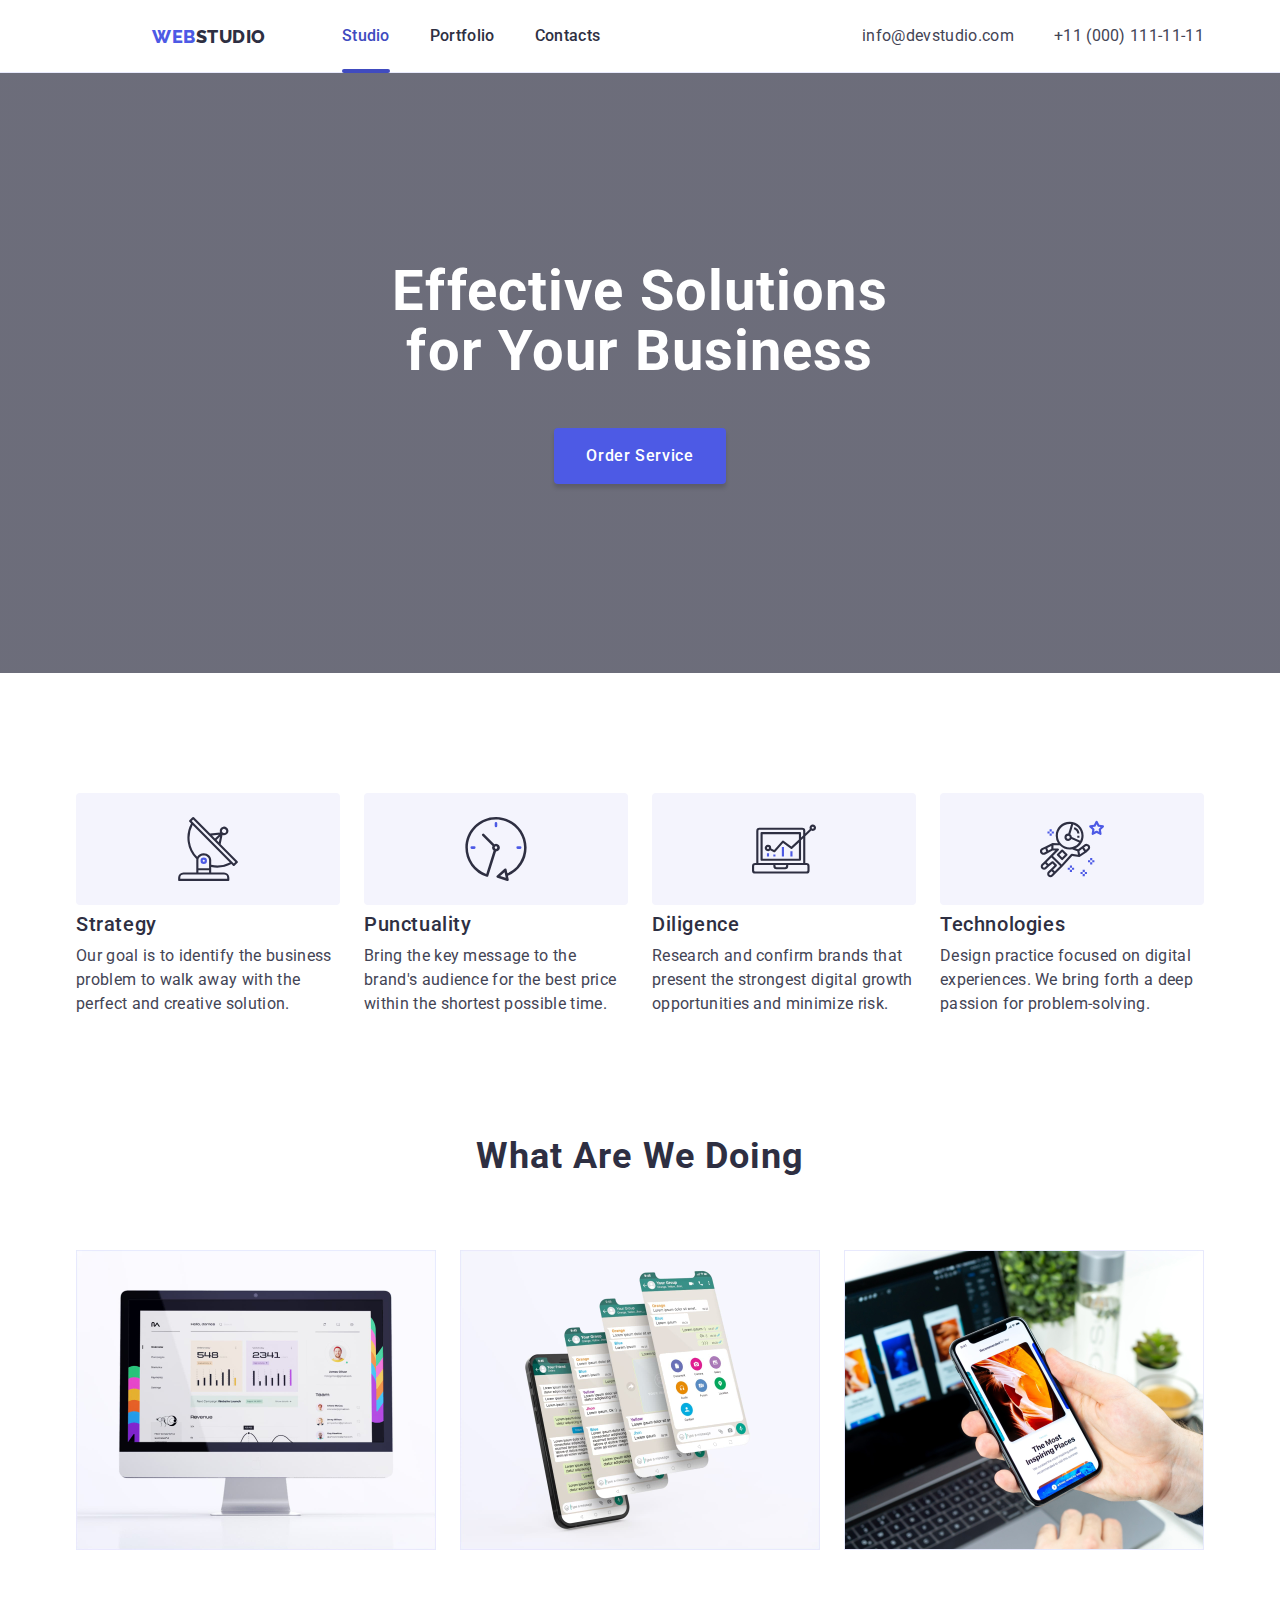
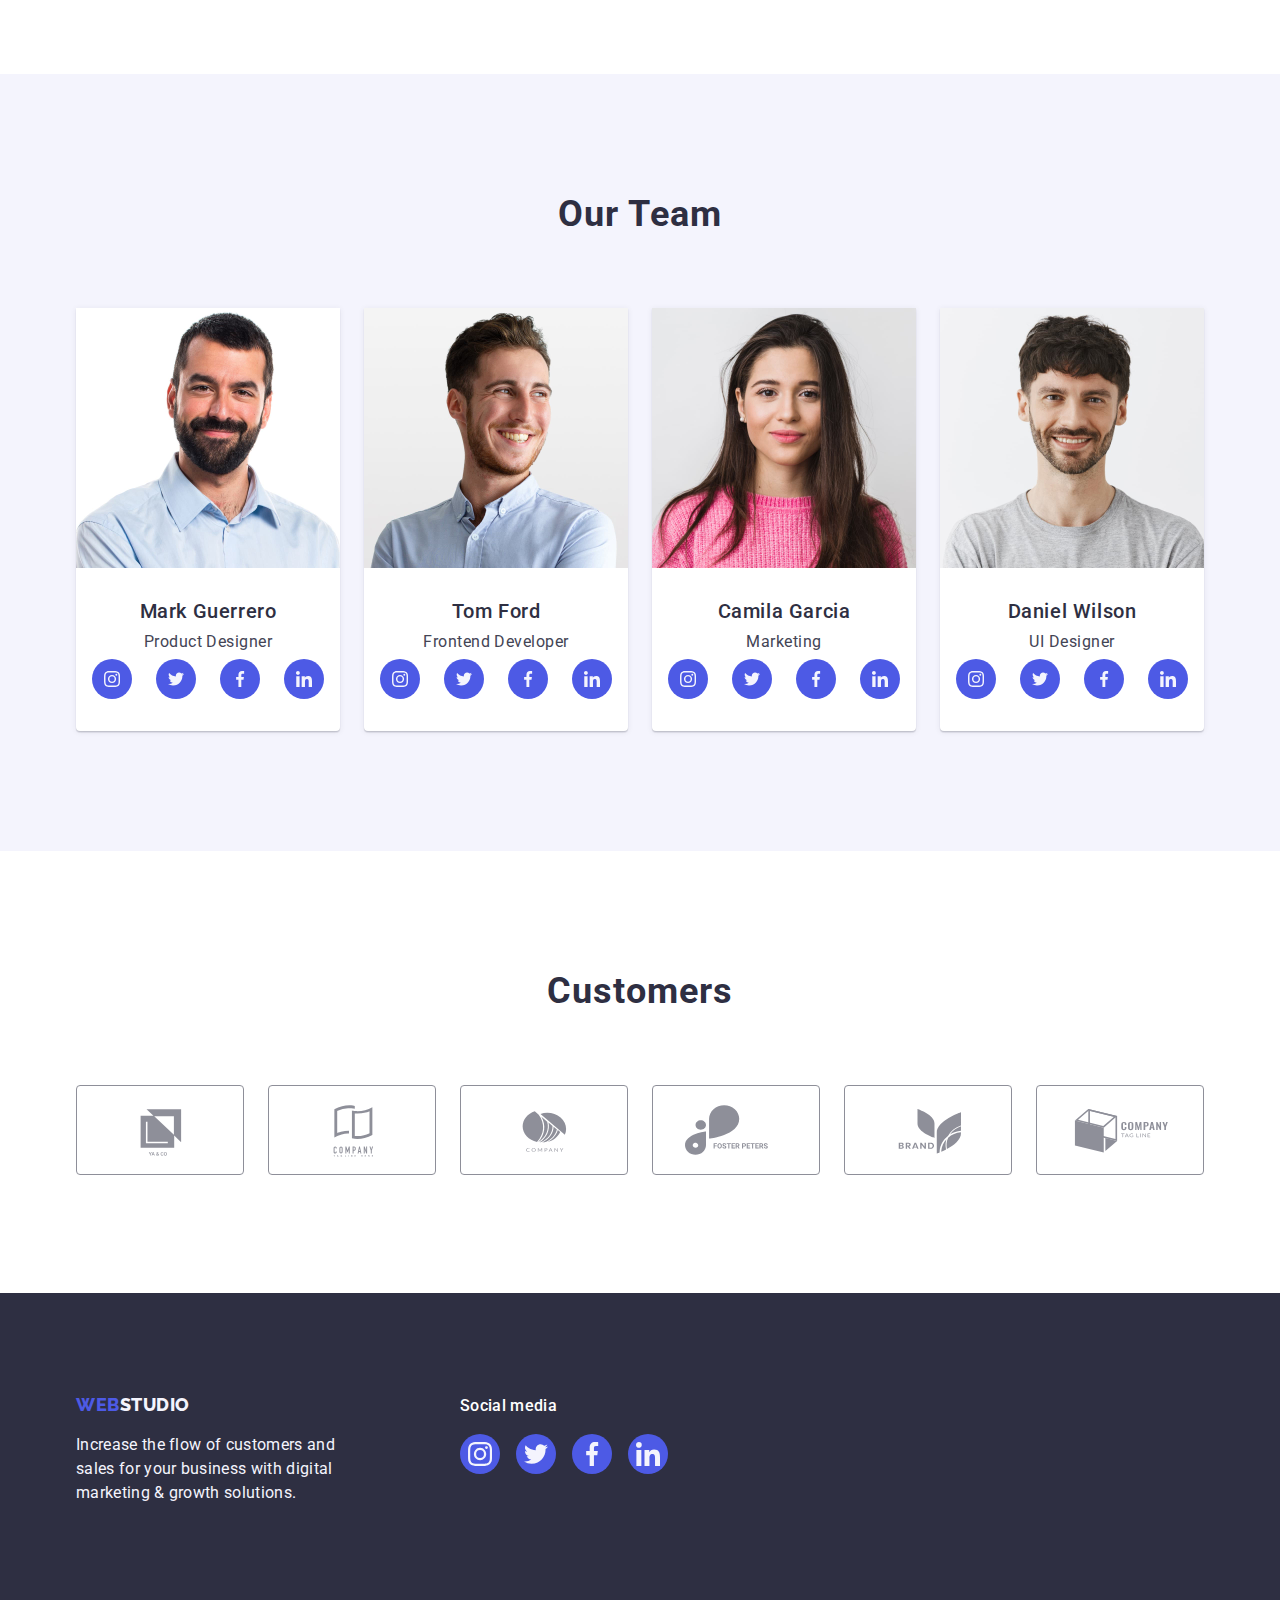
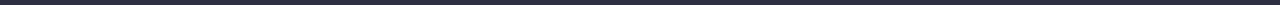
==== index.html @ a796ec18 "Initial commit" ====
<!DOCTYPE html>
<html lang="pl">
  <head>
    <meta charset="utf-8" />
    <meta name="viewport" content="width=device-width, initial-scale=1" />
    <link
      rel="stylesheet"
      href="https://cdnjs.cloudflare.com/ajax/libs/modern-normalize/1.1.0/modern-normalize.min.css"
    />
    <link rel="stylesheet" href="css/styles.css" />
    <link rel="preconnect" href="https://fonts.googleapis.com" />
    <link rel="preconnect" href="https://fonts.gstatic.com" crossorigin />
    <link
      href="https://fonts.googleapis.com/css2?family=Raleway:wght@700&family=Roboto:wght@400;500;700;900&display=swap"
      rel="stylesheet"
    />
    <title>Main Page</title>
  </head>

  <body>
    <header class="header">
      <div class="container head">
        <nav class="navigation">
          <a href="index.html" class="navigation-logo"
            ><span class="navigation-logo-color"> WEB</span>STUDIO</a
          >
          <ul class="navigation-list list">
            <li class="navigation-list-item">
              <a class="navigation-list-link current link" href="index.html"
                >Studio</a
              >
            </li>
            <li class="navigation-list-item">
              <a class="navigation-list-link link" href="portfolio.html"
                >Portfolio</a
              >
            </li>
            <li class="navigation-list-item">
              <a class="navigation-list-link link" href="#">Contacts</a>
            </li>
          </ul>
        </nav>
        <address class="address">
          <ul class="addres-list list">
            <li>
              <a class="contact link" href="mailto:info@devstudio.com"
                >info@devstudio.com</a
              >
            </li>
            <li>
              <a class="contact link" href="tel:+110001111111"
                >+11 (000) 111-11-11</a
              >
            </li>
          </ul>
        </address>
      </div>
    </header>
    <main class="main">
      <section class="section">
        <div class="container">
          <h1 class="main-texth1">Effective Solutions for Your Business</h1>
          <button class="modal-btn" type="button" data-modal-open>
            Order Service
          </button>
        </div>
      </section>

      <section class="section">
        <div class="container">
          <ul class="main-list">
            <li class="list">
              <svg class="main-list-icon">
                <use href="./images/icons.svg#icon-antenna-1"></use>
              </svg>
              <h3 class="main-list-texth3">strategy</h3>
              <p class="main-list-undertitle">
                Our goal is to identify the business problem to walk away with
                the perfect and creative solution.
              </p>
            </li>
            <li class="list">
              <svg class="main-list-icon">
                <use href="./images/icons.svg#icon-clock-1"></use>
              </svg>
              <h3 class="main-list-texth3">punctuality</h3>
              <p class="main-list-undertitle">
                Bring the key message to the brand's audience for the best price
                within the shortest possible time.
              </p>
            </li>
            <li class="list">
              <svg class="main-list-icon">
                <use href="./images/icons.svg#icon-diagram-1"></use>
              </svg>
              <h3 class="main-list-texth3">diligence</h3>
              <p class="main-list-undertitle">
                Research and confirm brands that present the strongest digital
                growth opportunities and minimize risk.
              </p>
            </li>
            <li class="list">
              <svg class="main-list-icon">
                <use href="./images/icons.svg#icon-astronaut-1"></use>
              </svg>
              <h3 class="main-list-texth3">technologies</h3>
              <p class="main-list-undertitle">
                Design practice focused on digital experiences. We bring forth a
                deep passion for problem-solving.
              </p>
            </li>
          </ul>
        </div>
      </section>

      <section class="section">
        <div class="container">
          <h2 class="main-texth2">what are we doing</h2>
          <ul class="main-list">
            <li class="main-list-piciture">
              <img
                src="images/Computer_page.jpg"
                alt="Computer page"
                width="360"
                height="300"
              />
            </li>
            <li class="main-list-piciture">
              <img
                src="images/Applications.jpg"
                alt="Smartphone Applications"
                width="360"
                height="300"
              />
            </li>
            <li class="main-list-piciture">
              <img
                src="images/Smartphone.jpg"
                alt="Smartphone with the most inspiring places"
                width="360"
                height="300"
              />
            </li>
          </ul>
        </div>
      </section>

      <section class="section">
        <div class="container">
          <h2 class="main-texth2">our team</h2>
          <ul class="main-list-team">
            <li class="main-list-team-piciture">
              <img
                src="images/Mark_Guerrero.jpg"
                alt="Mark Guerrero - Product designer"
                width="264"
                height="260"
              />
              <div>
                <h3 class="main-list-team-text">Mark Guerrero</h3>
                <figure class="main-list-team-under">Product Designer</figure>
                <ul class="main-list-team-icon">
                  <li class="list">
                    <a class="main-list-team-icon-background" href="#0">
                      <svg
                        class="main-list-team-icon-color"
                        width="40"
                        height="40"
                      >
                        <use
                          width="16"
                          height="16"
                          x="12"
                          y="12"
                          href="./images/icons.svg#icon-instagram-2"
                        ></use>
                      </svg>
                    </a>
                  </li>
                  <li class="list">
                    <a class="main-list-team-icon-background" href="#0">
                      <svg
                        class="main-list-team-icon-color"
                        width="40"
                        height="40"
                      >
                        <use
                          width="16"
                          height="16"
                          x="12"
                          y="12"
                          href="./images/icons.svg#icon-twitter-1"
                        ></use>
                      </svg>
                    </a>
                  </li>
                  <li class="list">
                    <a class="main-list-team-icon-background" href="#0">
                      <svg
                        class="main-list-team-icon-color"
                        width="40"
                        height="40"
                      >
                        <use
                          width="16"
                          height="16"
                          x="12"
                          y="12"
                          href="./images/icons.svg#icon-facebook-1"
                        ></use>
                      </svg>
                    </a>
                  </li>
                  <li class="list">
                    <a class="main-list-team-icon-background" href="#0">
                      <svg
                        class="main-list-team-icon-color"
                        width="40"
                        height="40"
                      >
                        <use
                          width="16"
                          height="16"
                          x="12"
                          y="12"
                          href="./images/icons.svg#icon-linkedin-1"
                        ></use></svg
                    ></a>
                  </li>
                </ul>
              </div>
            </li>
            <li class="main-list-team-piciture">
              <img
                src="images/Tom_Ford.jpg"
                alt="Tom Ford - Frontend developer"
                width="264"
                height="260"
              />
              <div>
                <h3 class="main-list-team-text">Tom Ford</h3>
                <figure class="main-list-team-under">Frontend Developer</figure>
                <ul class="main-list-team-icon">
                  <li class="list">
                    <a class="main-list-team-icon-background" href="#0">
                      <svg
                        class="main-list-team-icon-color"
                        width="40"
                        height="40"
                      >
                        <use
                          width="16"
                          height="16"
                          x="12"
                          y="12"
                          href="./images/icons.svg#icon-instagram-2"
                        ></use>
                      </svg>
                    </a>
                  </li>
                  <li class="list">
                    <a class="main-list-team-icon-background" href="#0">
                      <svg
                        class="main-list-team-icon-color"
                        width="40"
                        height="40"
                      >
                        <use
                          width="16"
                          height="16"
                          x="12"
                          y="12"
                          href="./images/icons.svg#icon-twitter-1"
                        ></use>
                      </svg>
                    </a>
                  </li>
                  <li class="list">
                    <a class="main-list-team-icon-background" href="#0">
                      <svg
                        class="main-list-team-icon-color"
                        width="40"
                        height="40"
                      >
                        <use
                          width="16"
                          height="16"
                          x="12"
                          y="12"
                          href="./images/icons.svg#icon-facebook-1"
                        ></use>
                      </svg>
                    </a>
                  </li>
                  <li class="list">
                    <a class="main-list-team-icon-background" href="#0">
                      <svg
                        class="main-list-team-icon-color"
                        width="40"
                        height="40"
                      >
                        <use
                          width="16"
                          height="16"
                          x="12"
                          y="12"
                          href="./images/icons.svg#icon-linkedin-1"
                        ></use></svg
                    ></a>
                  </li>
                </ul>
              </div>
            </li>
            <li class="main-list-team-piciture">
              <img
                src="images/Camila_Garcia.jpg"
                alt="Camila Garcia - Marketing"
                width="264"
                height="260"
              />
              <div>
                <h3 class="main-list-team-text">Camila Garcia</h3>
                <figure class="main-list-team-under">Marketing</figure>
                <ul class="main-list-team-icon">
                  <li class="list">
                    <a class="main-list-team-icon-background" href="#0">
                      <svg
                        class="main-list-team-icon-color"
                        width="40"
                        height="40"
                      >
                        <use
                          width="16"
                          height="16"
                          x="12"
                          y="12"
                          href="./images/icons.svg#icon-instagram-2"
                        ></use>
                      </svg>
                    </a>
                  </li>
                  <li class="list">
                    <a class="main-list-team-icon-background" href="#0">
                      <svg
                        class="main-list-team-icon-color"
                        width="40"
                        height="40"
                      >
                        <use
                          width="16"
                          height="16"
                          x="12"
                          y="12"
                          href="./images/icons.svg#icon-twitter-1"
                        ></use>
                      </svg>
                    </a>
                  </li>
                  <li class="list">
                    <a class="main-list-team-icon-background" href="#0">
                      <svg
                        class="main-list-team-icon-color"
                        width="40"
                        height="40"
                      >
                        <use
                          width="16"
                          height="16"
                          x="12"
                          y="12"
                          href="./images/icons.svg#icon-facebook-1"
                        ></use>
                      </svg>
                    </a>
                  </li>
                  <li class="list">
                    <a class="main-list-team-icon-background" href="#0">
                      <svg
                        class="main-list-team-icon-color"
                        width="40"
                        height="40"
                      >
                        <use
                          width="16"
                          height="16"
                          x="12"
                          y="12"
                          href="./images/icons.svg#icon-linkedin-1"
                        ></use></svg
                    ></a>
                  </li>
                </ul>
              </div>
            </li>
            <li class="main-list-team-piciture">
              <img
                src="images/Daniel_Wilson.jpg"
                alt="Daniel Wilson - UI designer"
                width="264"
                height="260"
              />
              <div>
                <h3 class="main-list-team-text">Daniel Wilson</h3>
                <figure class="main-list-team-under">UI Designer</figure>
                <ul class="main-list-team-icon">
                  <li class="list">
                    <a class="main-list-team-icon-background" href="#0">
                      <svg
                        class="main-list-team-icon-color"
                        width="40"
                        height="40"
                      >
                        <use
                          width="16"
                          height="16"
                          x="12"
                          y="12"
                          href="./images/icons.svg#icon-instagram-2"
                        ></use>
                      </svg>
                    </a>
                  </li>
                  <li class="list">
                    <a class="main-list-team-icon-background" href="#0">
                      <svg
                        class="main-list-team-icon-color"
                        width="40"
                        height="40"
                      >
                        <use
                          width="16"
                          height="16"
                          x="12"
                          y="12"
                          href="./images/icons.svg#icon-twitter-1"
                        ></use>
                      </svg>
                    </a>
                  </li>
                  <li class="list">
                    <a class="main-list-team-icon-background" href="#0">
                      <svg
                        class="main-list-team-icon-color"
                        width="40"
                        height="40"
                      >
                        <use
                          width="16"
                          height="16"
                          x="12"
                          y="12"
                          href="./images/icons.svg#icon-facebook-1"
                        ></use>
                      </svg>
                    </a>
                  </li>
                  <li class="list">
                    <a class="main-list-team-icon-background" href="#0">
                      <svg
                        class="main-list-team-icon-color"
                        width="40"
                        height="40"
                      >
                        <use
                          width="16"
                          height="16"
                          x="12"
                          y="12"
                          href="./images/icons.svg#icon-linkedin-1"
                        ></use></svg
                    ></a>
                  </li>
                </ul>
              </div>
            </li>
          </ul>
        </div>
      </section>
      <section class="section">
        <div class="container">
          <h2 class="main-texth2">customers</h2>
          <ul class="main-list">
            <li class="main-list-customer">
              <a class="main-list-customer-link" href="#0">
                <svg class="main-list-customer-icon" width="168" height="88">
                  <use href="./images/icons.svg#icon-Logo"></use></svg
              ></a>
            </li>
            <li class="main-list-customer">
              <a class="main-list-customer-link" href="#0">
                <svg class="main-list-customer-icon" width="168" height="88">
                  <use href="./images/icons.svg#icon-Logo-1"></use></svg
              ></a>
            </li>
            <li class="main-list-customer">
              <a class="main-list-customer-link" href="#0">
                <svg class="main-list-customer-icon" width="168" height="88">
                  <use href="./images/icons.svg#icon-Logo-2"></use></svg
              ></a>
            </li>
            <li class="main-list-customer">
              <a class="main-list-customer-link" href="#0">
                <svg class="main-list-customer-icon" width="168" height="88">
                  <use href="./images/icons.svg#icon-group"></use></svg
              ></a>
            </li>
            <li class="main-list-customer">
              <a class="main-list-customer-link" href="#0">
                <svg class="main-list-customer-icon" width="168" height="88">
                  <use href="./images/icons.svg#icon-Logo-3"></use></svg
              ></a>
            </li>
            <li class="main-list-customer">
              <a class="main-list-customer-link" href="#0">
                <svg class="main-list-customer-icon" width="168" height="88">
                  <use href="./images/icons.svg#icon-Logo-4"></use></svg
              ></a>
            </li>
          </ul>
        </div>
      </section>
    </main>
    <footer class="footer">
      <div class="container">
        <div class="footer-container-logo">
          <a href="index.html" class="navigation-logo logo-footer"
            ><span class="navigation-logo-color"> WEB</span>STUDIO
          </a>
          <p class="footer-mission">
            Increase the flow of customers and sales for your business with
            digital marketing & growth solutions.
          </p>
        </div>
        <div class="footer-container-social">
          <h3 class="footer-container-social-h3">Social media</h3>
          <ul class="footer-container-social-icon">
            <li class="list">
              <a class="footer-container-social-icon-link" href="#0">
                <svg
                  class="footer-container-social-icon-background"
                  width="40"
                  height="40"
                >
                  <use
                    width="24"
                    height="24"
                    x="8"
                    y="8"
                    href="./images/icons.svg#icon-instagram-2"
                  ></use></svg
              ></a>
            </li>
            <li class="list">
              <a class="footer-container-social-icon-link" href="#0">
                <svg
                  class="footer-container-social-icon-background"
                  width="40"
                  height="40"
                >
                  <use
                    width="24"
                    height="24"
                    x="8"
                    y="8"
                    href="./images/icons.svg#icon-twitter-1"
                  ></use></svg
              ></a>
            </li>
            <li class="list">
              <a class="footer-container-social-icon-link" href="#0">
                <svg
                  class="footer-container-social-icon-background"
                  width="40"
                  height="40"
                >
                  <use
                    width="24"
                    height="24"
                    x="8"
                    y="8"
                    href="./images/icons.svg#icon-facebook-1"
                  ></use></svg
              ></a>
            </li>
            <li class="list">
              <a class="footer-container-social-icon-link" href="#0">
                <svg
                  class="footer-container-social-icon-background"
                  width="40"
                  height="40"
                >
                  <use
                    width="24"
                    height="24"
                    x="8"
                    y="8"
                    href="./images/icons.svg#icon-linkedin-1"
                  ></use></svg
              ></a>
            </li>
          </ul>
        </div>
      </div>
    </footer>
    <div class="modal-window is-hidden" data-modal>
      <div class="modal-body">
        <button type="button" class="modal-close" data-modal-close>
          <svg width="8" height="8" class="modal-close-x">
            <use href="./images/icons.svg#icon-close"></use>
          </svg>
        </button>
      </div>
    </div>
    <script src="./js/modal.js"></script>
  </body>
</html>
---- css/styles.css ----
:root {
  --main-font: 'Roboto';
  --secondary-font: 'Raleway';
  --iris: #4d5ae5;
  --ocean: #404bbf;
  --navyblue: #2e2f42;
  --green: #31d0aa;
  --slate: #434455;
  --lightslate: #8e8f99;
  --cornflower: #e7e9fc;
  --cloud: #f4f4fd;
  --navybluemodal: rgba(46, 47, 66, 0.4);
  --grey: rgba(46, 47, 66, 0.7);
  --white: #fff;
  --dairy: #fcfcfc;
}

body {
  font-family: var(--main-font), var(--secondary-font), sans-serif;
  background-color: var(--white);
  color: var(--navyblue);
}

.list {
  list-style-type: none;
}

.link {
  text-decoration: none;
  list-style-type: none;
  display: block;
}

.container {
  max-width: 1158px;
  margin: 0px auto;
  padding: 0 15px;
}

/* ##### COMPONENTS ##### */
* {
  margin: 0px;
  padding: 0px;
}

/* ##### END COMPONENTS ##### */

/* ##### HEADER ##### */
.header {
  border-bottom: 1px solid var(--cornflower);
  background: var(--white);
  margin: auto;
}

.head {
  display: flex;
  justify-content: space-between;
  align-items: center;
  flex-wrap: wrap;
}
.head {
  flex-direction: row;
}

.navigation {
  display: flex;
  flex-direction: row;
  align-items: center;
  padding: 0 0 0 76px;
}

.navigation-list {
  display: flex;
  padding-left: 76px;
  gap: 40px;
  align-items: center;
  flex-direction: row;
}

.address {
  display: flex;
  margin-left: auto;
  align-items: center;
  gap: 40px;
}

.navigation-logo {
  font-family: var(--secondary-font);
  color: var(--navyblue);
  font-weight: 800;
  font-size: 18px;
  line-height: 1.166;
  letter-spacing: 0.54px;
  text-decoration: none;
}
.navigation-logo:active {
  color: var(--navyblue);
}
.navigation-logo-color {
  color: var(--iris);
}

.link:visited {
  text-decoration: none;
}
.navigation-list-link {
  color: var(--navyblue);
  font-weight: 500;
  font-size: 16px;
  line-height: 1.5;
  list-style-type: none;
  letter-spacing: 0.32px;
  padding: 24px 0;
  transition-property: color;
  transition-timing-function: cubic-bezier(0.4, 0, 0.2, 1);
  transition-duration: 250ms;
}

.navigation-list-link:hover,
.navigation-list-link:focus,
.contact:hover,
.contact:focus {
  color: var(--ocean);
}
.navigation-list .current {
  position: relative;
  color: var(--ocean);
}
.navigation-list .current::after {
  content: '';
  position: absolute;
  bottom: -1px;
  left: 0px;
  width: 100%;
  height: 4px;
  background-color: var(--ocean);
  border-radius: 2px;
}

.contact {
  font-size: 16px;
  line-height: 1.5;
  letter-spacing: 0.32px;
  color: var(--slate);
  transition: color 250ms cubic-bezier(0.4, 0, 0.2, 1);
  font-style: normal;
}
.addres-list {
  display: flex;
  justify-content: center;
  align-items: center;
  gap: 40px;
}

/* ##### END HEADER ##### */

/* ##### MAIN ##### */
.section {
  display: flex;
  justify-content: center;
  align-items: center;
  margin: auto;
}
.main > .section {
  margin: 120px 0px 0 0px;
}

.main > .section:first-child {
  padding: 188px 457px;
  max-width: 1440px;
  height: 600px;
  margin: auto;
  background-color: var(--navyblue);
  background: linear-gradient(rgba(46, 47, 66, 0.7), rgba(46, 47, 66, 0.7)),
    url('https://s3-alpha-sig.figma.com/img/7c8d/46d4/7e83b6c8ee4603ea892aa8aaebb3c5fe?Expires=1698624000&Signature=aGT5mwKkYtxeJ5qNd8kCYCpjpk6tlyXxhqmE6oCc2IS1Hy7IgMCgLRA~kX7S7DoM9Jr93JlGVG62akrlSMIRQ-vE9IXuMt0IUcTLXztinrEcHN1GaiopyOLXqv72piSOCHYYSlSZ7rUbfDLuAnpJAI~1yL8xqCtF30YWQ9QxPLbc5Z8gENQ17ik~wSvSva0BYOW9l64m6Mv~1j4SkTKJBZOmdc1NDu~aPzuMauCQNOJt3KfEAyn4RQ-FyQJEBdzBK5XUmqgTjJ1d8oO8hgmrJ2lvqst1Vmu7WbgkA8i4Cu2xD-c~7iHDGppFfjpf45W~BYEjJ7IXfcPa2rXtJbwIqg__&Key-Pair-Id=APKAQ4GOSFWCVNEHN3O4');
  background-size: cover;
  background-position: center;
}
.main > .section > .container {
  display: flex;
  align-items: center;
  flex-direction: column;
}
.main-texth1 {
  width: 496px;
  height: 120px;
  font-size: 56px;
  line-height: 1.071;
  text-align: center;
  letter-spacing: 1.12px;
  color: var(--white);
  margin-bottom: 46px;
}

.modal-btn {
  font-weight: 500;
  font-size: 16px;
  line-height: 24px;
  gap: 10px;
  display: flex;
  align-items: center;
  text-align: center;
  letter-spacing: 0.64px;
  color: var(--white);
  background: var(--iris);
  box-shadow: 0px 4px 4px rgba(0, 0, 0, 0.15);
  border: none;
  border-radius: 4px;
  padding: 16px 32px;
  transition-property: background-color;
  transition-timing-function: cubic-bezier(0.4, 0, 0.2, 1);
  transition-duration: 250ms;
}

.modal-btn:hover,
.modal-btn:focus {
  background-color: var(--ocean);
  cursor: pointer;
}
/* ##### SECOND SECTION ##### */
.main-list {
  display: flex;
  justify-content: center;
  text-decoration: none;
  list-style-type: none;
  gap: 24px;
}

.main-list-texth3 {
  font-size: 20px;
  font-weight: 500;
  line-height: 1.143;
  letter-spacing: 0.03em;
  margin: 8px 0;
  text-transform: capitalize;
}

.main-list-texth3::first-letter {
  text-transform: uppercase;
}

.main-list-undertitle {
  font-family: 'Roboto';
  font-size: 16px;
  line-height: 1.5;
  letter-spacing: 0.32px;
  color: var(--slate);
  width: 264px;
}

.main-list-icon {
  width: 264px;
  height: 112px;
  border-radius: 4px;
  background: var(--cloud);
  padding: 24px 100px;
  display: block;
}

/* ##### SECOND SECTION END ##### */

/* ##### THIRD/FOURTH SECTION ##### */

.main > .section:nth-child(4) {
  background: var(--cloud, #f4f4fd);
  padding: 120px 0;
}
.main > .section:nth-child(5) {
  margin: 120px;
}

.main-texth2 {
  font-size: 36px;
  line-height: 1.166;
  text-align: center;
  letter-spacing: 0.03em;
  padding-bottom: 72px;
  text-transform: capitalize;
}

.main-list-team {
  display: flex;
  justify-content: center;
  text-decoration: none;
  list-style-type: none;
  gap: 24px;
}
.main-list-team-piciture {
  display: inline-flex;
  flex-direction: column;
  border-radius: 0px 0px 4px 4px;
  background: var(--white, #fff);
  box-shadow: 0px 2px 1px 0px rgba(46, 47, 66, 0.08),
    0px 1px 1px 0px rgba(46, 47, 66, 0.16),
    0px 1px 6px 0px rgba(46, 47, 66, 0.08);
}
.main-list-team-text {
  font-weight: 500;
  font-size: 20px;
  line-height: 1.187;
  text-align: center;
  letter-spacing: 0.03em;
  margin-top: 32px;
}

.main-list-team-under {
  font-size: 16px;
  line-height: 19px;
  text-align: center;
  letter-spacing: 0.03em;
  color: var(--slate);
  margin: 8px 0 8px 0;
}

.main-list-team-icon {
  display: flex;
  align-items: center;
  justify-content: center;
  gap: 24px;
  margin-bottom: 32px;
}

.main-list-team-icon-background {
  background-color: var(--iris);
  border-radius: 50%;
  display: flex;
  justify-content: center;
  align-items: center;
  transition: background-color 250ms cubic-bezier(0.4, 0, 0.2, 1);
}

.main-list-team-icon-background:hover,
.main-list-team-icon-background:focus {
  background-color: var(--ocean);
  cursor: pointer;
}
.main-list-customer {
  width: 168px;
  height: 88px;
}

.main-list-customer-link {
  border-radius: 4px;
  border: 1px solid var(--lightslate);
  display: flex;
  justify-content: center;
  align-items: center;
  color: var(--lightslate);
  transition-property: border-color, color;
  transition-duration: 250ms;
  transition-timing-function: cubic-bezier(0.4, 0, 0.2, 1);
}

.main-list-customer-icon {
  padding: 16px 32px;
  fill: currentColor;
}

.main-list-customer-link:hover,
.main-list-customer-link:focus {
  border-color: var(--ocean);
  color: var(--ocean);
  cursor: pointer;
}
/* ##### END MAIN ##### */

/* ##### FOOTER ##### */
.footer .logo-footer {
  color: var(--cloud);
  font-weight: 800;
  display: flex;
  margin-bottom: 17.5px;
}
.footer {
  background: var(--navyblue);
  padding: 101.5px 0 100px 0;
  margin: auto;
}

.footer-mission {
  font-family: var(--main-font);
  color: var(--cloud);
  font-size: 16px;
  line-height: 24px;
  letter-spacing: 0.32px;
  width: 264px;
  height: 72px;
}
.footer-container-logo {
  margin-right: 120px;
}

.footer-container-social {
  width: 208px;
  height: 80px;
}

.footer-container-social-h3 {
  font-size: 16px;
  font-style: normal;
  font-weight: 500;
  line-height: 24px;
  letter-spacing: 0.32px;
  color: var(--white);
  display: flex;
  margin-bottom: 16px;
}
.footer-container-social-h3::first-letter {
  text-transform: uppercase;
}

.footer > .container {
  display: flex;
}
.footer-container-social-icon {
  display: flex;
  align-items: center;
  justify-content: center;
  gap: 16px;
}

.footer-container-social-icon-link {
  background-color: var(--iris);
  border-radius: 50%;
  display: flex;
  justify-content: center;
  align-items: center;
  transition-property: background-color;
  transition-timing-function: cubic-bezier(0.4, 0, 0.2, 1);
  transition-duration: 250ms;
}

.footer-container-social-icon-link:hover,
.footer-container-social-icon-link:focus {
  background-color: var(--green);
  cursor: pointer;
}
/* ##### END FOOTER ##### */

/* ################# PORTFOLIO ################## */

/* ##### FILTR ##### */
.search {
  display: flex;
  justify-content: center;
  flex-wrap: wrap;
  gap: 24px;
  margin: 96px 0 72px 0;
}

.search-btn {
  font-weight: 500;
  font-size: 16px;
  line-height: 1.5;
  text-align: center;
  letter-spacing: 0.03em;
  color: var(--iris);
  padding: 12px 24px;
  background-color: var(--cornflower);
  border-radius: 4px;
  border: none;
  transition: color 250ms cubic-bezier(0.4, 0, 0.2, 1),
    background-color 250ms cubic-bezier(0.4, 0, 0.2, 1),
    border-color 250ms cubic-bezier(0.4, 0, 0.2, 1),
    box-shadow 250ms cubic-bezier(0.4, 0, 0.2, 1);
  /* transition-property: color, background, box-shadow;
    transition-duration: 250ms;
    transition-timing-function: cubic-bezier(0.4, 0, 0.2, 1); */
}

.search-btn:hover,
.search-btn:focus {
  color: var(--white);
  background-color: var(--ocean);
  border-color: var(--ocean);
  cursor: pointer;
  box-shadow: 0px 2px 2px 0px rgba(0, 0, 0, 0.12),
    0px 2px 1px 0px rgba(0, 0, 0, 0.08), 0px 3px 1px 0px rgba(0, 0, 0, 0.1);
}

/* ##### END FILTR ##### */

/* ##### MAIN ##### */
.visually-hidden {
  position: absolute;
  width: 1px;
  height: 1px;
  margin: -1px;
  border: 0;
  padding: 0;
  white-space: nowrap;
  clip-path: inset(100%);
  clip: rect(0 0 0 0);
  overflow: hidden;
}

.main-portfolio-section {
  display: flex;
  flex-wrap: wrap;
  column-gap: 24px;
  row-gap: 48px;
}

.main-portfolio > .main-portfolio-section{
  margin-bottom: 120px;
}

.portfolio-main-list-text {
  font-size: 20px;
  font-weight: 500;
  line-height: 24px;
  letter-spacing: 0.04px;
  padding-top: 32px;
  color: var(--navyblue);
}

.portfolio-main-list-description {
  font-size: 16px;
  line-height: 24px;
  letter-spacing: 0.32px;
  color: var(--slate);
  padding-top: 8px;
  padding-bottom: 32px;
}

.portfolio-main-list-section {
  width: 360px;
}

.portfolio-main-list-link:hover {
  box-shadow: 0px 2px 1px 0px rgba(46, 47, 66, 0.08),
    0px 1px 1px 0px rgba(46, 47, 66, 0.16),
    0px 1px 6px 0px rgba(46, 47, 66, 0.08);
  cursor: pointer;
}
.portfolio-main-list-link:focus {
  box-shadow: 0px 2px 1px 0px rgba(46, 47, 66, 0.08),
    0px 1px 1px 0px rgba(46, 47, 66, 0.16),
    0px 1px 6px 0px rgba(46, 47, 66, 0.08);
  transform: translateY(0%);
}

.portfolio-main-list-link {
  transition-property: box-shadow;
  transition-timing-function: cubic-bezier(0.4, 0, 0.2, 1);
  transition-duration: 250ms;
}
.portfolio-main-image-block{
  display: block;
}

.portfolio-main-list-card {
  border-bottom: 1px solid var(--cornflower, #e7e9fc);
  border-left: 1px solid var(--cornflower, #e7e9fc);
  border-right: 1px solid var(--cornflower, #e7e9fc);
  background: var(--white, #fff);
  width: 360px;
  padding: 0 16px;
}
.portfolio-overlay {
  position: relative;
  overflow: hidden;
}

.portfolio-overlay-text {
  position: absolute;
  top: 0;
  left: 0;
  width: 100%;
  height: 100%;
  background-color: var(--iris);
  font-size: 16px;
  line-height: 1.5;
  letter-spacing: 0.02em;
  color: var(--cloud);
  transition: transform;
  transition-timing-function: cubic-bezier(0.4, 0, 0.2, 1);
  transition-duration: 250ms;
  transform: translatey(100%);
  padding: 40px 32px;
}

.portfolio-main-list-link:hover .portfolio-overlay-text,
.portfolio-main-list-link:focus .portfolio-overlay-text {
  transform: translateY(0);
}
/* ##### END MAIN ##### */

/* ##### MODAL #####*/
.modal-window {
  position: fixed;
  top: 0;
  left: 0;
  inset: 0 0 auto;
  width: 100%;
  min-height: 100vh;
  display: flex;
  justify-content: center;
  align-items: center;
  opacity: 1;
  pointer-events: all;
  background-color: var(--navybluemodal);
  transition: opacity, visibility;
  transition-timing-function: cubic-bezier(0.4, 0, 0.2, 1);
  transition-duration: 250ms;
}
.modal-window.is-hidden {
  opacity: 0;
  pointer-events: none;
  visibility: hidden;
}

.modal-body {
  position: absolute;
  background-color: var(--dairy);
  width: 408px;
  min-height: 584px;
  top: 50%;
  left: 50%;
  transform: translate(-50%, -50%) scale(1);
  border-radius: 4px;
  box-shadow: 0px 2px 1px 0px rgba(0, 0, 0, 0.2),
    0px 1px 3px 0px rgba(0, 0, 0, 0.12), 0px 1px 1px 0px rgba(0, 0, 0, 0.14);
  transition: transform 250ms cubic-bezier(0.4, 0, 0.2, 1);
}
.modal-close {
  display: flex;
  justify-content: center;
  align-items: center;
  border-radius: 50%;
  border: 1px solid rgba(0, 0, 0, 0.1);
  background-color: var(--cornflower);
  position: absolute;
  fill: var(--navyblue);
  top: 24px;
  right: 24px;
  width: 24px;
  height: 24px;
  cursor: pointer;
  transition: background-color 250ms cubic-bezier(0.4, 0, 0.2, 1),
    border 250ms cubic-bezier(0.4, 0, 0.2, 1);
}

.modal-close:hover,
.modal-close:focus {
  background-color: var(--ocean);
  border: none;
  fill: #ffffff;
}

.modal-close-x {
  width: 8px;
  height: 8px;
  position: absolute;
  transition: fill 250ms cubic-bezier(0.4, 0, 0.2, 1);
}

/* ##### END-MODAL #####*/
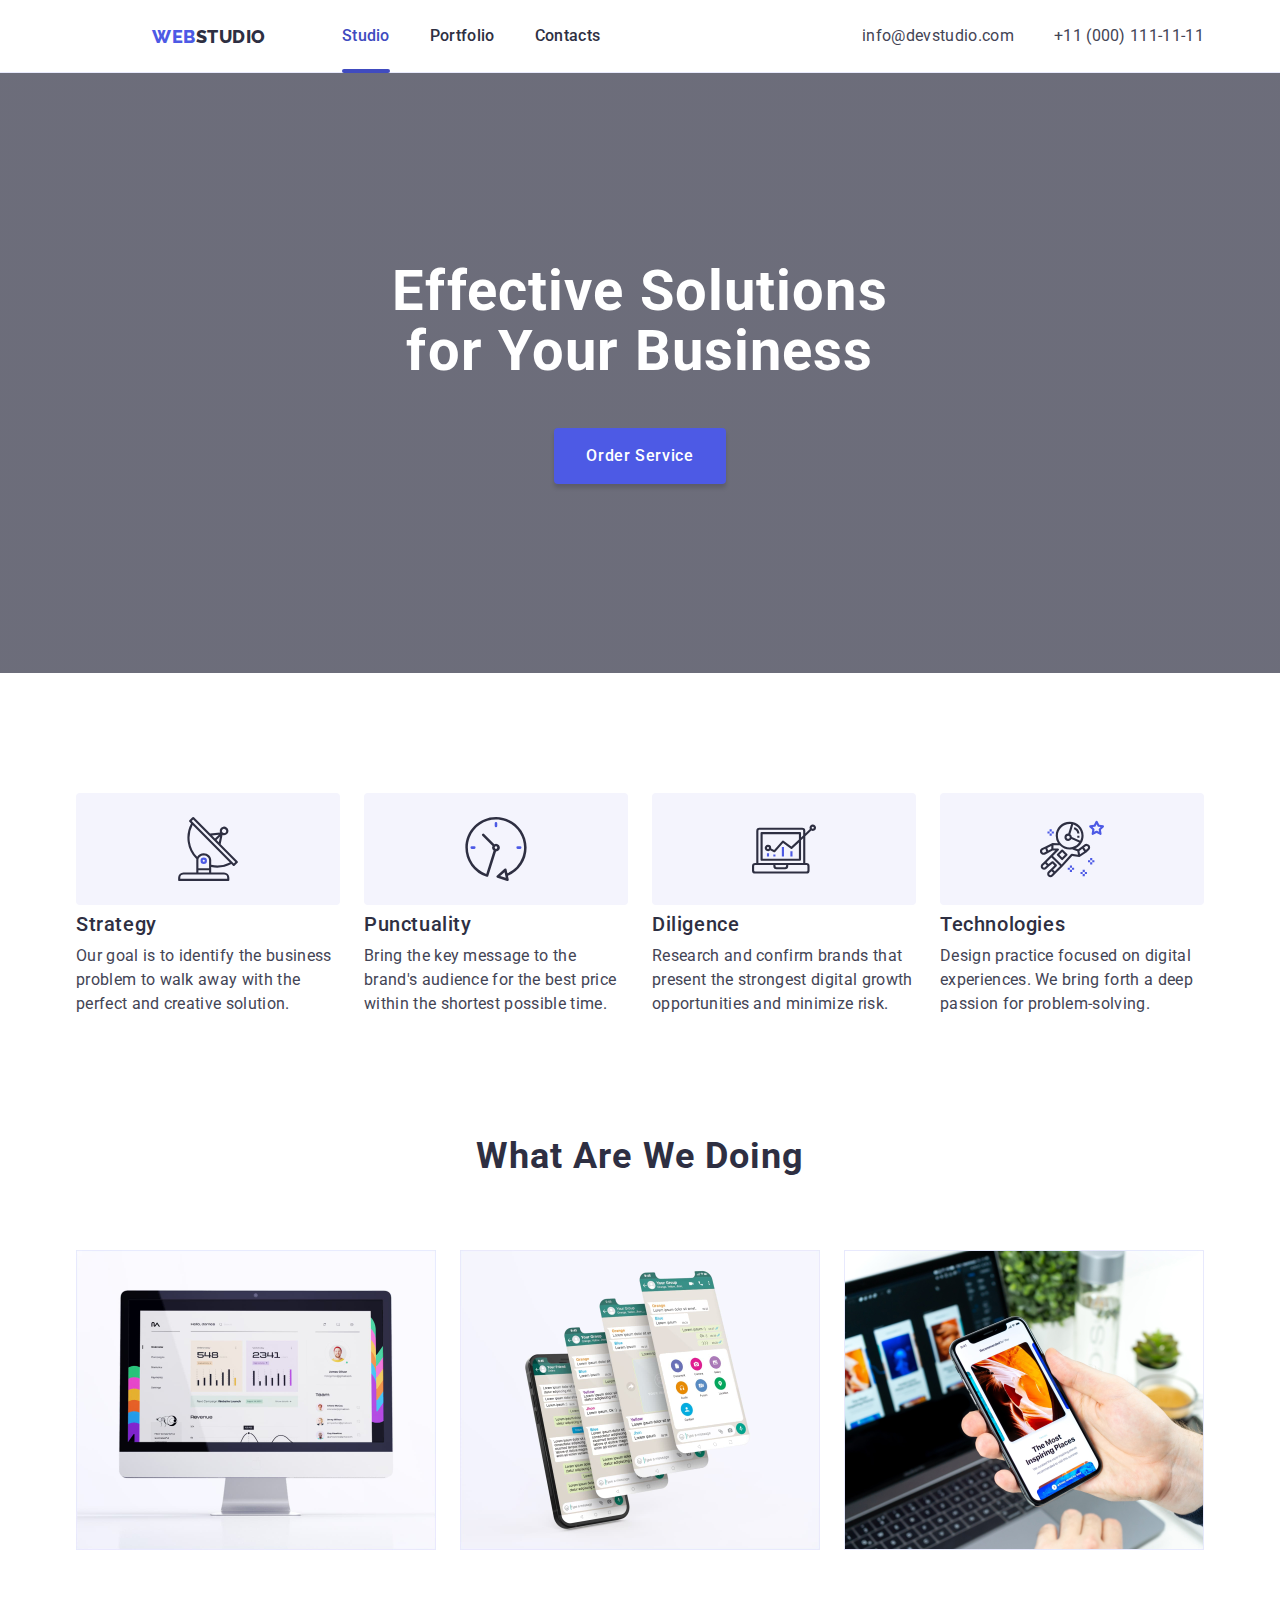
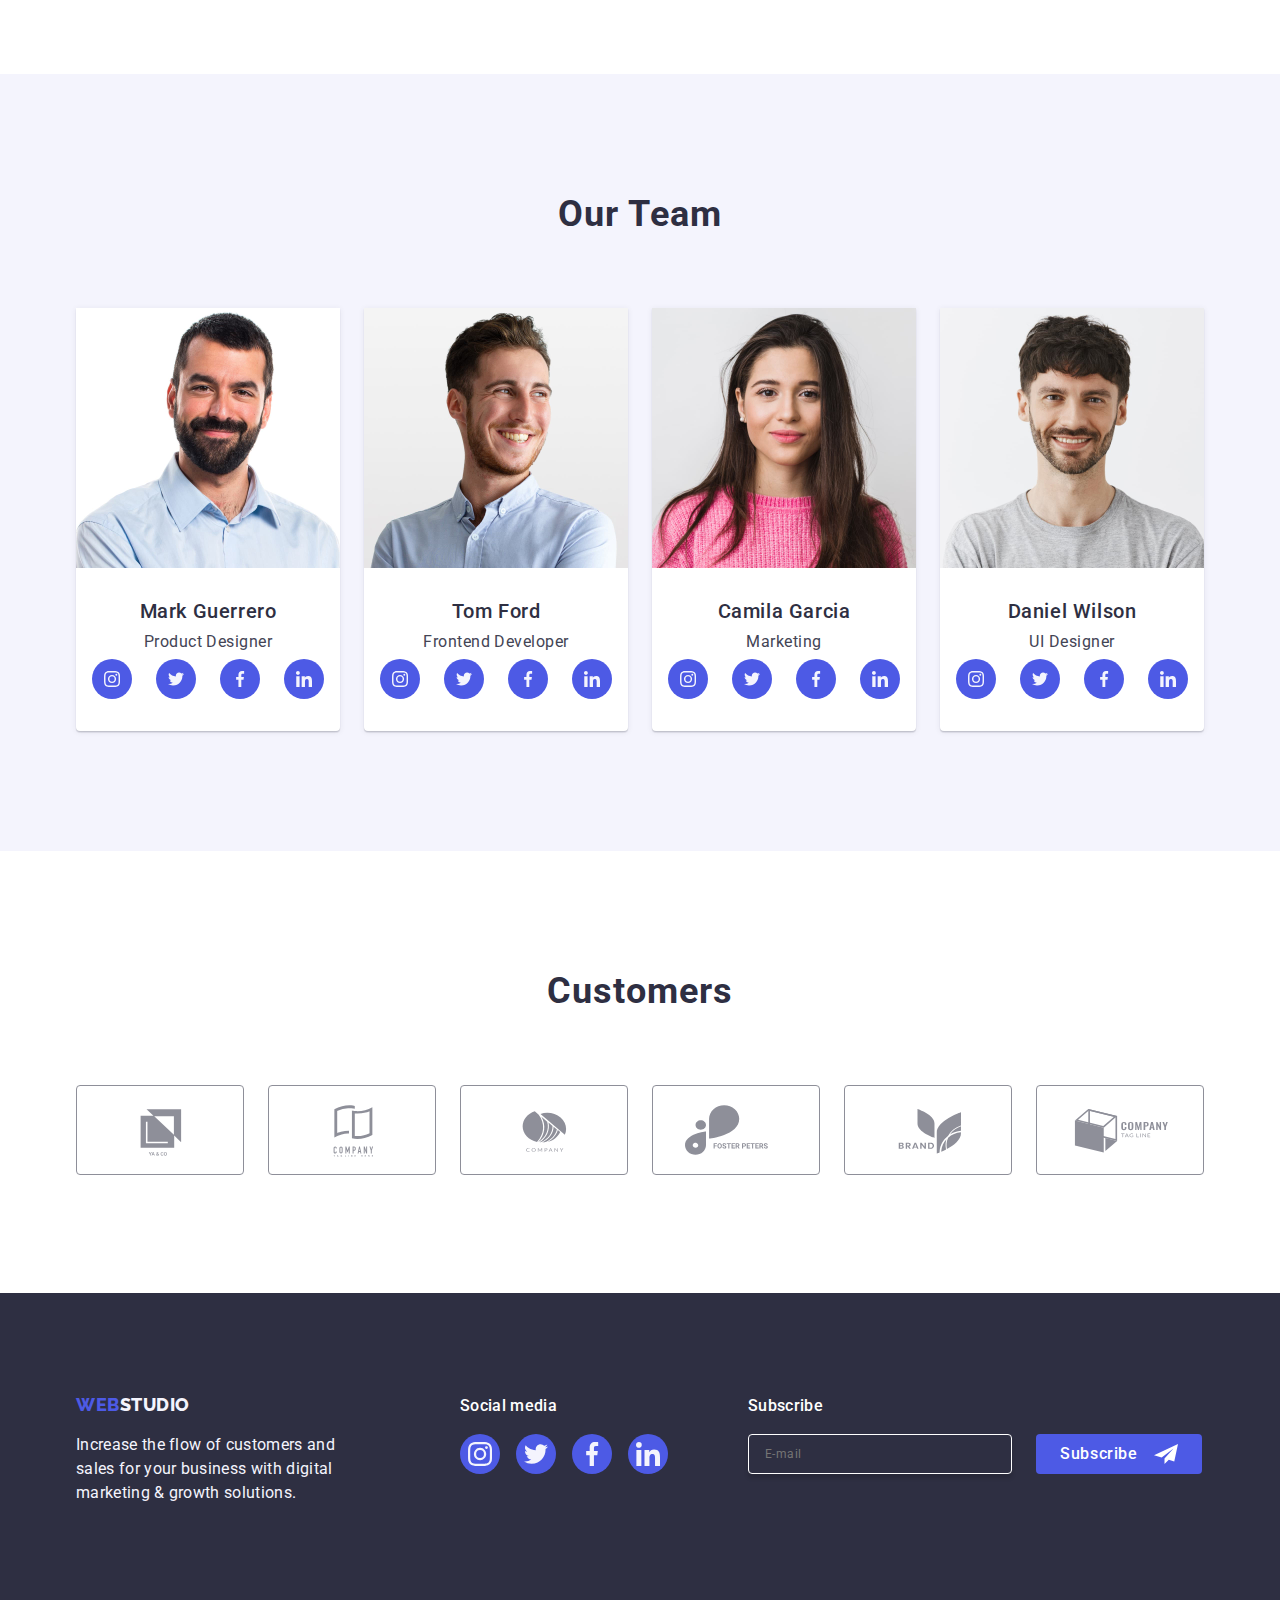
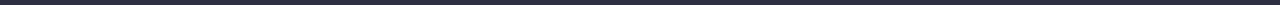
==== commit 12c567ab: "icons.svg/index/portfolio" ====
--- a/index.html
+++ b/index.html
@@ -532,7 +532,7 @@
           </p>
         </div>
         <div class="footer-container-social">
-          <h3 class="footer-container-social-h3">Social media</h3>
+          <h3 class="footer-container-text-h3">Social media</h3>
           <ul class="footer-container-social-icon">
             <li class="list">
               <a class="footer-container-social-icon-link" href="#0">
@@ -599,6 +599,40 @@
               ></a>
             </li>
           </ul>
+        </div>
+        <div class="footer-container-subscribe">
+          <h3 class="footer-container-text-h3">Subscribe</h3>
+          <form
+            class="footer-container-form"
+            name="email_subscribe"
+            autocomplete="on"
+            validate
+          >
+            <label class="footer-container-subscribe-label">
+              <input
+                class="footer-container-subscribe-input"
+                type="email"
+                name="email_subscribe"
+                placeholder="E-mail"
+                required
+                maxlength="50"
+              />
+            </label>
+            <button
+              class="footer-container-subscribe-button"
+              type="submit"
+              href="#0"
+            >
+              Subscribe
+              <svg
+                class="footer-container-subscribe-button-svg"
+                width="24"
+                height="24"
+              >
+                <use href="./images/icons.svg#icon-Frame-3"></use>
+              </svg>
+            </button>
+          </form>
         </div>
       </div>
     </footer>
--- a/css/styles.css
+++ b/css/styles.css
@@ -395,7 +395,7 @@
   height: 80px;
 }
 
-.footer-container-social-h3 {
+.footer-container-text-h3 {
   font-size: 16px;
   font-style: normal;
   font-weight: 500;
@@ -435,6 +435,48 @@
   background-color: var(--green);
   cursor: pointer;
 }
+.footer-container-subscribe {
+  margin-left: 80px;
+}
+.footer-container-form {
+  display: flex;
+  justify-content: center;
+  align-items: center;
+}
+
+.footer-container-subscribe-input {
+  width: 264px;
+  height: 40px;
+  border-radius: 4px;
+  border: 1px solid var(--white);
+  box-shadow: 0px 4px 4px 0px rgba(0, 0, 0, 0.15);
+  background-color: var(--navyblue);
+  color: var(--white);
+  padding-left: 16px;
+  font-size: 12px;
+  line-height: 2;
+  letter-spacing: 0.48px;
+}
+
+.footer-container-subscribe-button {
+  display: inline-flex;
+  padding: 8px 24px;
+  justify-content: center;
+  align-items: center;
+  gap: 16px;
+  border-radius: 4px;
+  border: none;
+  background-color: var(--iris);
+  color: var(--white);
+  font-size: 16px;
+  font-weight: 500;
+  line-height: 1.5;
+  letter-spacing: 0.64px;
+  cursor: pointer;
+  margin-left: 24px;
+  fill: currentColor;
+}
+
 /* ##### END FOOTER ##### */
 
 /* ################# PORTFOLIO ################## */
@@ -501,7 +543,7 @@
   row-gap: 48px;
 }
 
-.main-portfolio > .main-portfolio-section{
+.main-portfolio > .main-portfolio-section {
   margin-bottom: 120px;
 }
 
@@ -545,7 +587,7 @@
   transition-timing-function: cubic-bezier(0.4, 0, 0.2, 1);
   transition-duration: 250ms;
 }
-.portfolio-main-image-block{
+.portfolio-main-image-block {
   display: block;
 }
 
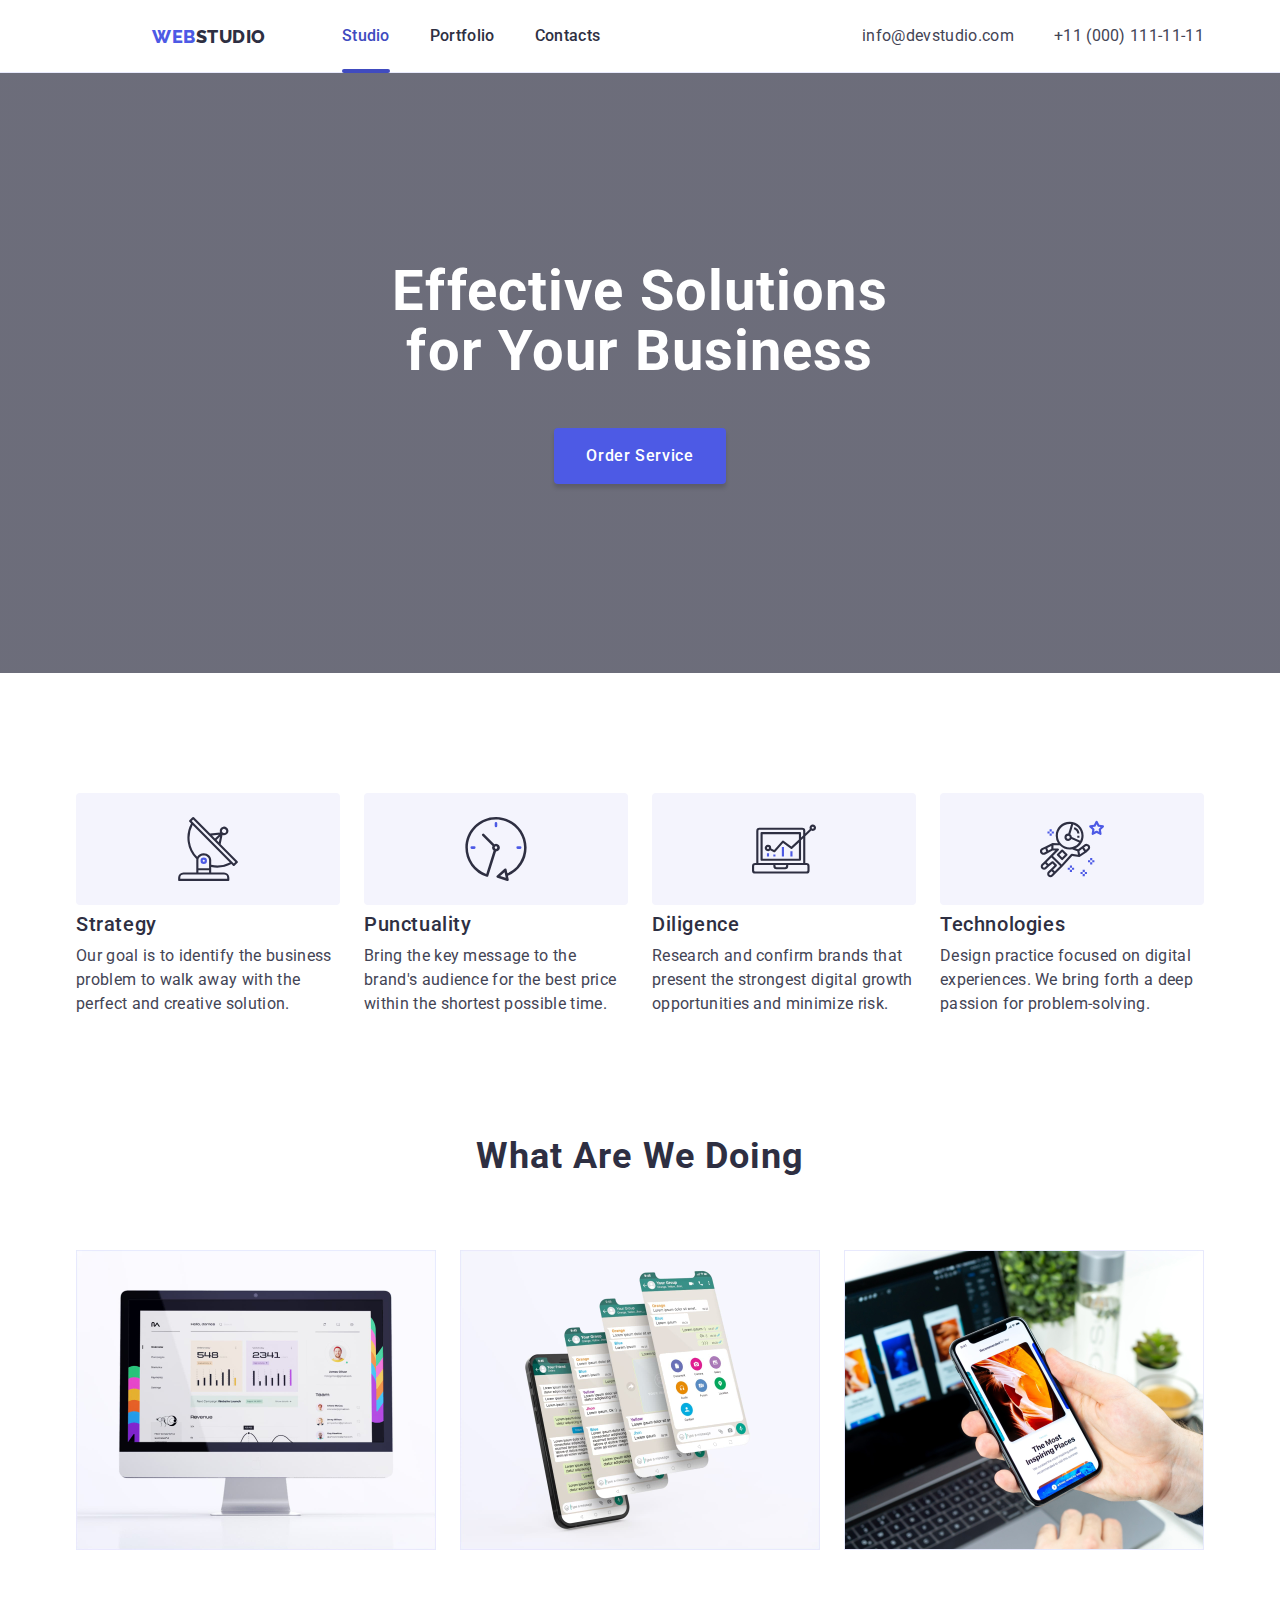
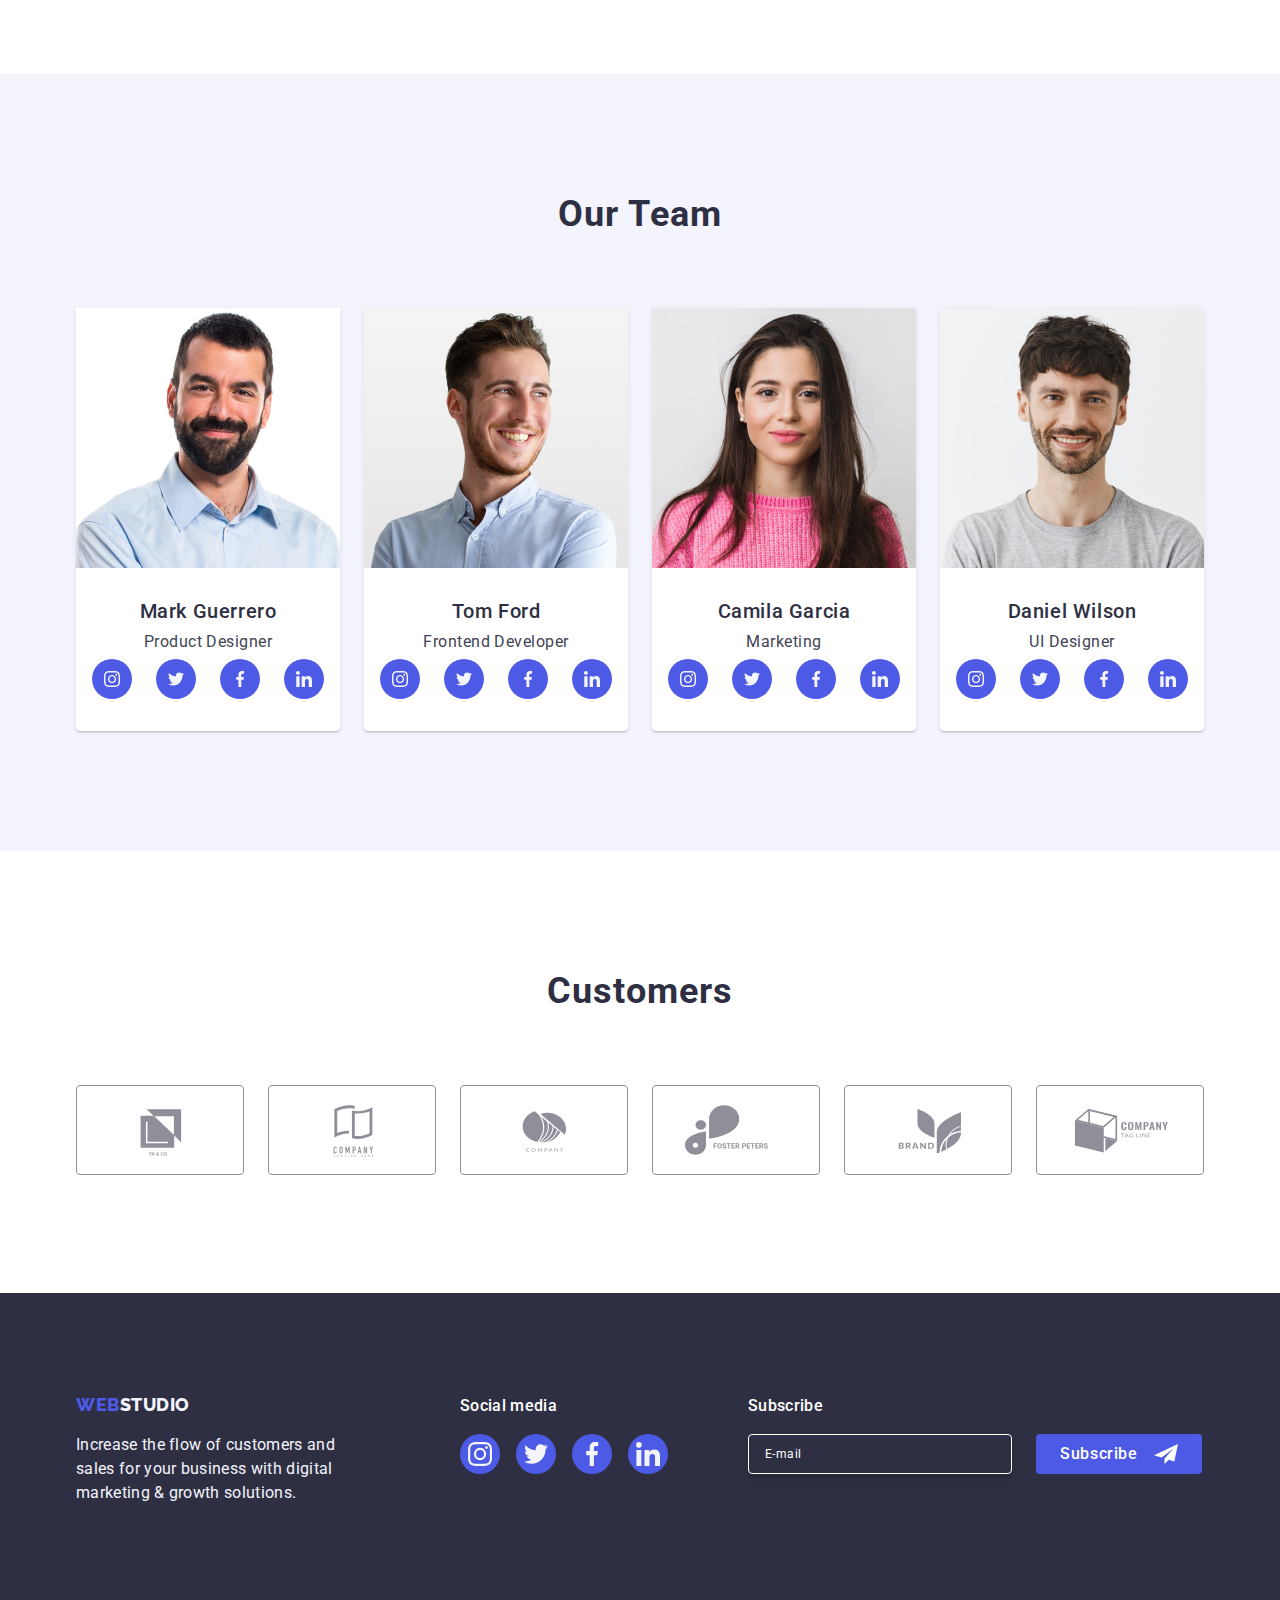
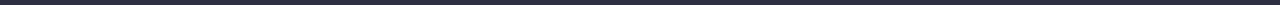
==== commit 82ce5800: "Index, styles, icons" ====
--- a/index.html
+++ b/index.html
@@ -643,6 +643,80 @@
             <use href="./images/icons.svg#icon-close"></use>
           </svg>
         </button>
+        <p class="modal-body-text">
+          Leave your contacts and we will call you back
+        </p>
+        <form class="modal-body-form">
+          <label for="username" class="modal-body-form-label"
+            >Name
+            <div class="modal-body-form-label-div">
+              <input
+                class="modal-body-form-input"
+                type="text"
+                name="username"
+              />
+              <svg class="modal-body-form-svg" width="18" height="24">
+                <use href="./images/icons.svg#icon-person"></use>
+              </svg>
+            </div>
+          </label>
+          <label class="modal-body-form-label" for="phone"
+            >Phone
+            <div class="modal-body-form-label-div">
+              <input
+                class="modal-body-form-input"
+                type="tel"
+                name="phone"
+              /><svg class="modal-body-form-svg" width="18" height="24">
+                <use href="./images/icons.svg#icon-phone"></use>
+              </svg></div
+          ></label>
+          <label class="modal-body-form-label" for="mail"
+            >Email
+            <div class="modal-body-form-label-div">
+              <input
+                class="modal-body-form-input"
+                type="mail"
+                name="mail"
+              /><svg class="modal-body-form-svg" width="18" height="24">
+                <use href="./images/icons.svg#icon-email"></use>
+              </svg></div
+          ></label>
+
+          <label class="modal-body-form-label" for="comment">
+            Comment
+            <textarea
+              class="modal-body-form-comment"
+              name="comment"
+              id="comment"
+              cols="30"
+              rows="10"
+              placeholder="Text input"
+            ></textarea>
+          </label>
+          <div class="modal-body-privacy">
+            <input
+              class="visually-hidden modal-body-privacy-box"
+              value="true"
+              type="checkbox"
+              id="privacy-check"
+              name="privacy-chech"
+              required
+            />
+            <label class="modal-body-privacy-label" for="privacy-check"
+              ><span class="modal-body-privacy-span">
+                <svg class="modal-body-privacy-icon" width="10" height="8">
+                  <use href="./images/icons.svg#icon-check"></use>
+                </svg>
+              </span>
+              I accept the terms and conditions of the
+              <a class="modal-body-privacy-link" href="#"
+                >Privacy Policy</a
+              ></label
+            >
+          </div>
+          <button type="submit" class="modal-body-button">Send</button>
+        </form>
       </div>
     </div>
     <script src="./js/modal.js"></script>
--- a/css/styles.css
+++ b/css/styles.css
@@ -457,6 +457,9 @@
   line-height: 2;
   letter-spacing: 0.48px;
 }
+.footer-container-subscribe-input::placeholder {
+  color: var(--white);
+}
 
 .footer-container-subscribe-button {
   display: inline-flex;
@@ -664,6 +667,10 @@
   box-shadow: 0px 2px 1px 0px rgba(0, 0, 0, 0.2),
     0px 1px 3px 0px rgba(0, 0, 0, 0.12), 0px 1px 1px 0px rgba(0, 0, 0, 0.14);
   transition: transform 250ms cubic-bezier(0.4, 0, 0.2, 1);
+  display: flex;
+  align-items: center;
+  justify-content: flex-start;
+  flex-direction: column;
 }
 .modal-close {
   display: flex;
@@ -696,5 +703,142 @@
   position: absolute;
   transition: fill 250ms cubic-bezier(0.4, 0, 0.2, 1);
 }
-
+.modal-body-form {
+  display: flex;
+  justify-content: center;
+  align-items: flex-start;
+  flex-direction: column;
+}
+
+.modal-body-text {
+  font-size: 16px;
+  font-weight: 500;
+  line-height: 1.5;
+  letter-spacing: 0.32px;
+  color: var(--navyblue);
+  margin: 72px 24px 16px 24px;
+}
+
+.modal-body-form-label {
+  display: flex;
+  flex-direction: column;
+  font-size: 12px;
+  font-weight: 400;
+  line-height: 1.167;
+  letter-spacing: 0.48px;
+  margin-bottom: 8px;
+  color: var(--lightslate);
+}
+.modal-body-form-label-div {
+  position: relative;
+  color: var(--navyblue);
+}
+
+.modal-body-form-input {
+  width: 360px;
+  height: 40px;
+  border-radius: 4px;
+  border: 1px solid var(--navyblue);
+  margin-top: 4px;
+  padding-left: 38px;
+  font-size: 18px;
+  color: var(--navyblue);
+  outline: transparent;
+  transition: border-color 250ms cubic-bezier(0.4, 0, 0.2, 1);
+}
+
+.modal-body-form-input:focus,
+.modal-body-form-comment:focus {
+  border: 1px solid var(--iris);
+}
+.modal-body-form-input:focus + svg {
+  fill: var(--iris);
+}
+
+.modal-body-form-svg {
+  position: absolute;
+  left: 16px;
+  top: 50%;
+  transform: translateY(-50%);
+  fill: currentColor;
+  transition: fill 250ms cubic-bezier(0.4, 0, 0.2, 1);
+}
+
+.modal-body-form-comment {
+  width: 360px;
+  height: 120px;
+  resize: none;
+  border-radius: 4px;
+  border: 1px solid var(--navyblue);
+  margin-top: 4px;
+  padding: 8px 16px;
+  font-size: 12px;
+  font-weight: 400;
+  line-height: 1.167;
+  letter-spacing: 0.48px;
+  outline: transparent;
+  transition: border-color 250ms cubic-bezier(0.4, 0, 0.2, 1);
+}
+.modal-body-form-comment::placeholder {
+  font-size: 12px;
+  font-weight: 400;
+  line-height: 1.167;
+  letter-spacing: 0.48px;
+  color: var(--navybluemodal);
+}
+.modal-body-privacy {
+  margin-bottom: 24px;
+}
+
+.modal-body-privacy-label {
+  font-size: 12px;
+  font-weight: 400;
+  line-height: 1.1667;
+  letter-spacing: 0.48px;
+  color: var(--lightslate);
+}
+.modal-body-privacy-span {
+  width: 16px;
+  height: 16px;
+  border: 1px solid rgba(46, 47, 66, 0.4);
+  border-radius: 2px;
+  display: inline-flex;
+  align-items: center;
+  justify-content: center;
+  margin-right: 8px;
+  transition: border-color 250ms cubic-bezier(0.4, 0, 0.2, 1),
+    border 250ms cubic-bezier(0.4, 0, 0.2, 1),
+    fill 250ms cubic-bezier(0.4, 0, 0.2, 1);
+}
+
+.modal-body-privacy-box:checked + label > span {
+  background-color: var(--iris);
+  border: none;
+  fill: var(--cloud);
+}
+
+.modal-body-privacy-link {
+  color: var(--iris);
+}
+.modal-body-button {
+  display: block;
+  min-width: 169px;
+  height: 56px;
+  color: var(--white);
+  font-size: 16px;
+  font-weight: 500;
+  line-height: 1.5;
+  letter-spacing: 0.64px;
+  border-radius: 4px;
+  background-color: var(--iris);
+  box-shadow: 0px 4px 4px 0px rgba(0, 0, 0, 0.15);
+  border: none;
+  margin: auto;
+  cursor: pointer;
+  transition: background-color 250ms cubic-bezier(0.4, 0, 0.2, 1);
+}
+.modal-body-button:hover,
+.modal-body-button:focus {
+  background-color: var(--ocean);
+}
 /* ##### END-MODAL #####*/
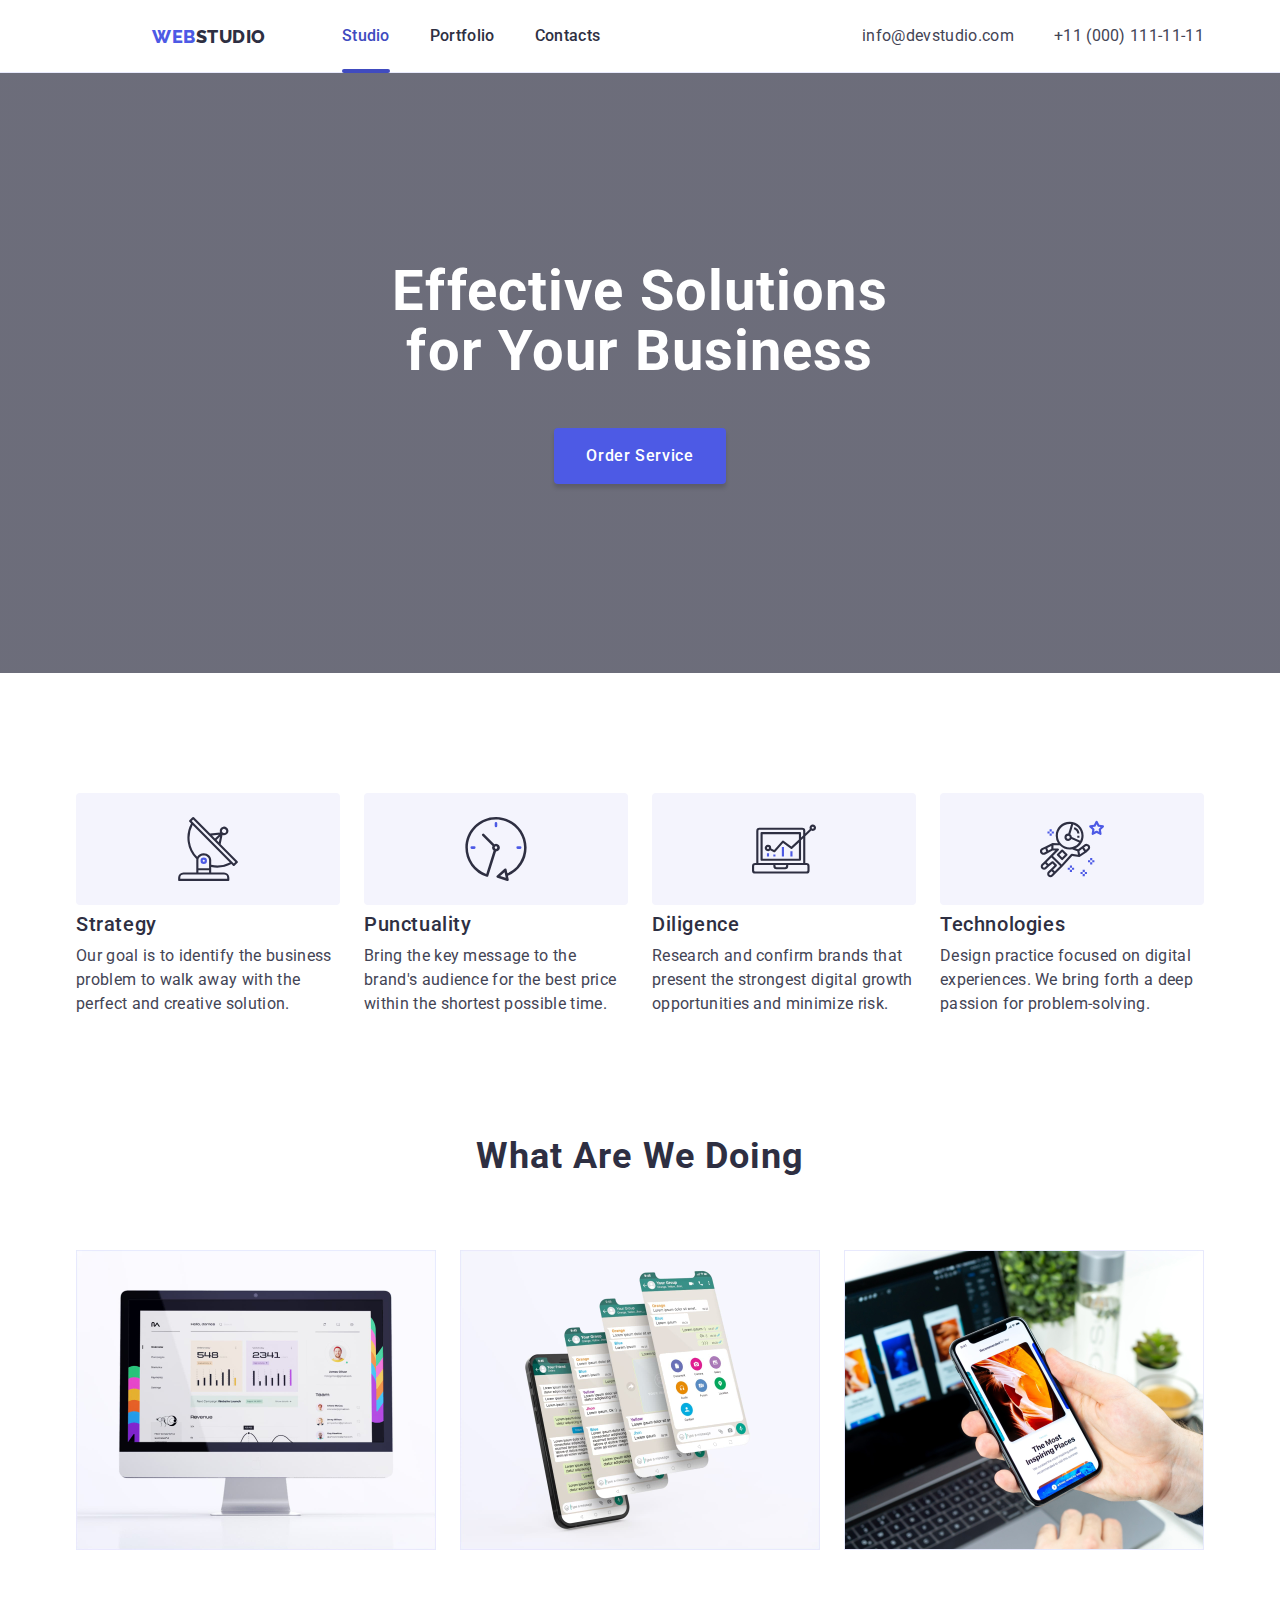
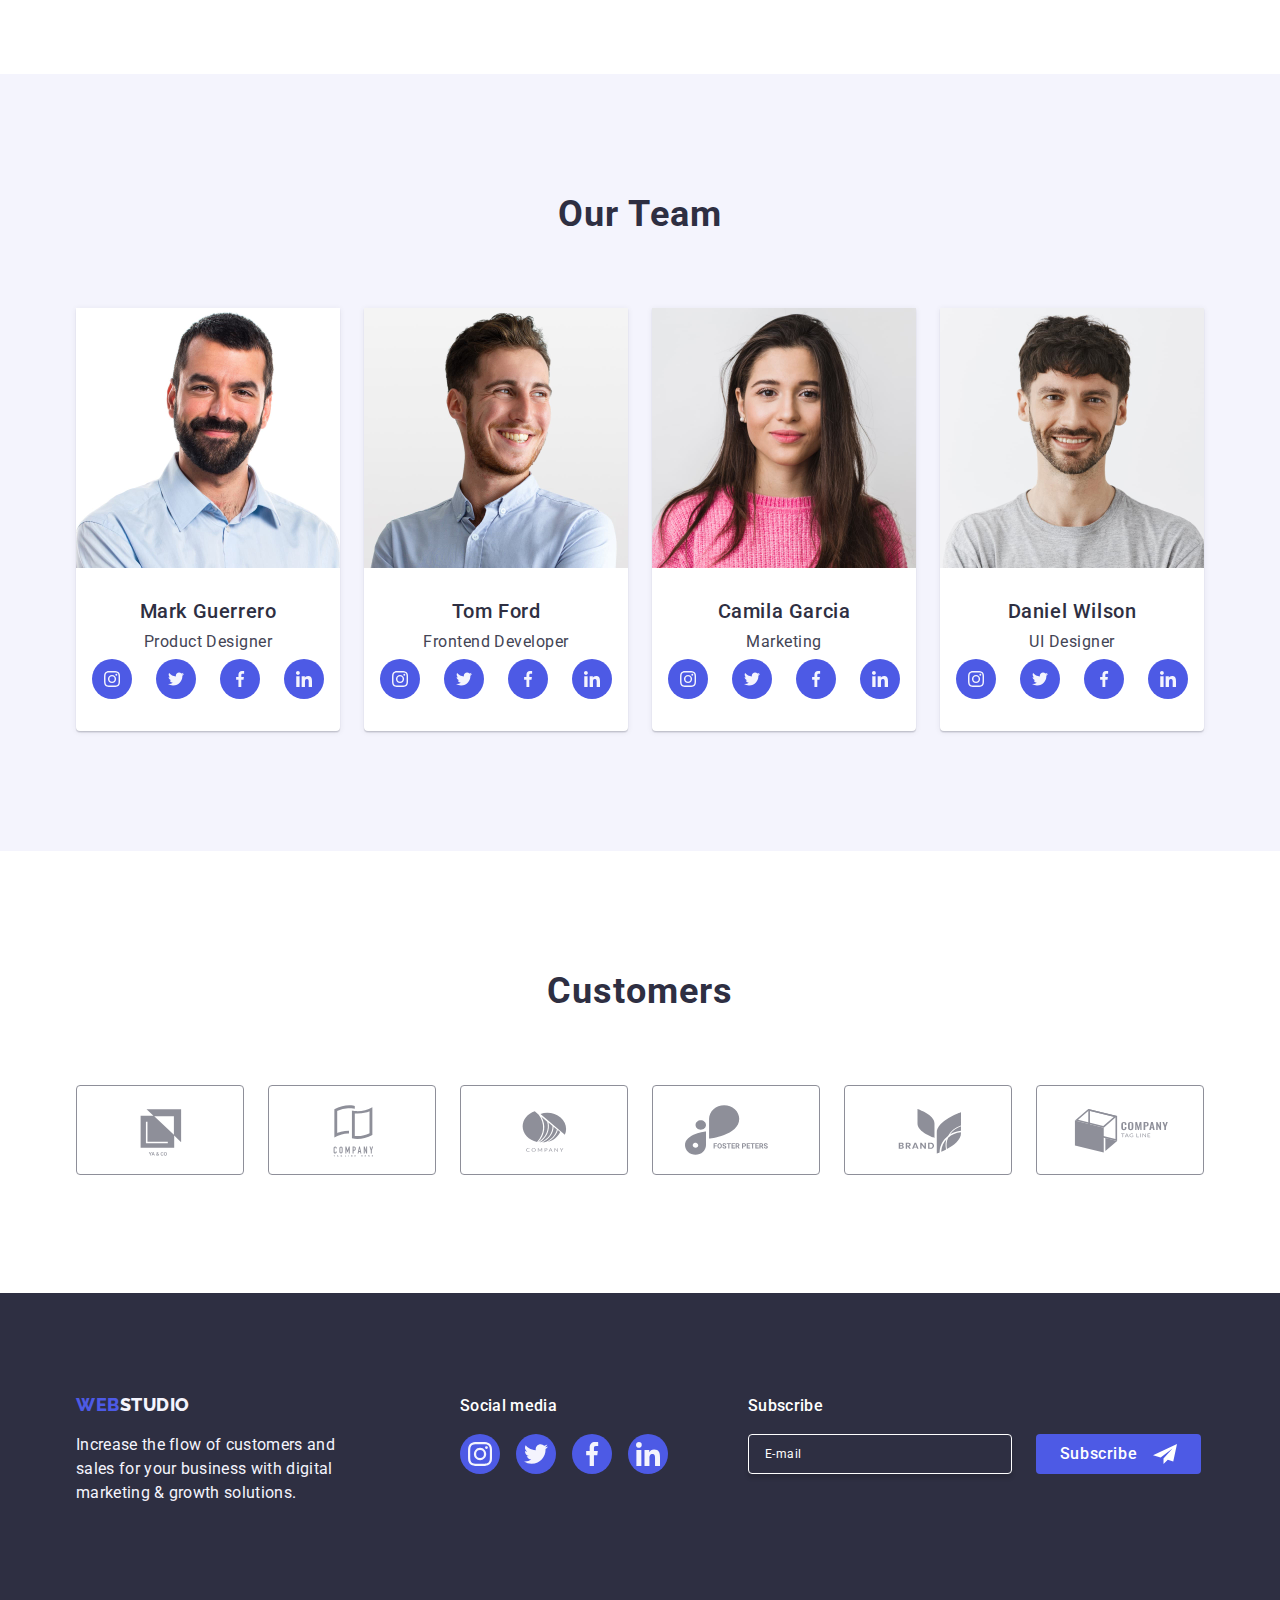
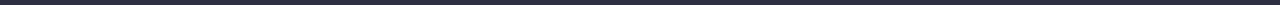
==== commit 07b37cbc: "index/styles.css" ====
--- a/index.html
+++ b/index.html
@@ -601,18 +601,17 @@
           </ul>
         </div>
         <div class="footer-container-subscribe">
-          <h3 class="footer-container-text-h3">Subscribe</h3>
+          <p class="footer-container-text-h3">Subscribe</p>
           <form
             class="footer-container-form"
-            name="email_subscribe"
+            name="email-subscribe"
             autocomplete="on"
-            validate
           >
             <label class="footer-container-subscribe-label">
               <input
                 class="footer-container-subscribe-input"
                 type="email"
-                name="email_subscribe"
+                name="email-subscribe"
                 placeholder="E-mail"
                 required
                 maxlength="50"
@@ -621,7 +620,6 @@
             <button
               class="footer-container-subscribe-button"
               type="submit"
-              href="#0"
             >
               Subscribe
               <svg
--- a/css/styles.css
+++ b/css/styles.css
@@ -399,8 +399,8 @@
   font-size: 16px;
   font-style: normal;
   font-weight: 500;
-  line-height: 24px;
-  letter-spacing: 0.32px;
+  line-height: 1.5;
+  letter-spacing: 0.02em;
   color: var(--white);
   display: flex;
   margin-bottom: 16px;
@@ -442,6 +442,7 @@
   display: flex;
   justify-content: center;
   align-items: center;
+  gap: 24px;
 }
 
 .footer-container-subscribe-input {
@@ -450,11 +451,11 @@
   border-radius: 4px;
   border: 1px solid var(--white);
   box-shadow: 0px 4px 4px 0px rgba(0, 0, 0, 0.15);
-  background-color: var(--navyblue);
+  background-color: transparent;
   color: var(--white);
   padding-left: 16px;
   font-size: 12px;
-  line-height: 2;
+  line-height: 1.5;
   letter-spacing: 0.48px;
 }
 .footer-container-subscribe-input::placeholder {
@@ -463,23 +464,25 @@
 
 .footer-container-subscribe-button {
   display: inline-flex;
-  padding: 8px 24px;
-  justify-content: center;
-  align-items: center;
-  gap: 16px;
+  min-width: 165px;
+  height: 40px;
+  justify-content: center;
+  align-items: center;
   border-radius: 4px;
   border: none;
   background-color: var(--iris);
+  font-family: "Roboto", sans-serif;
   color: var(--white);
   font-size: 16px;
   font-weight: 500;
   line-height: 1.5;
   letter-spacing: 0.64px;
   cursor: pointer;
-  margin-left: 24px;
   fill: currentColor;
 }
-
+.footer-container-subscribe-button-svg{
+  margin-left: 16px;
+}
 /* ##### END FOOTER ##### */
 
 /* ################# PORTFOLIO ################## */
